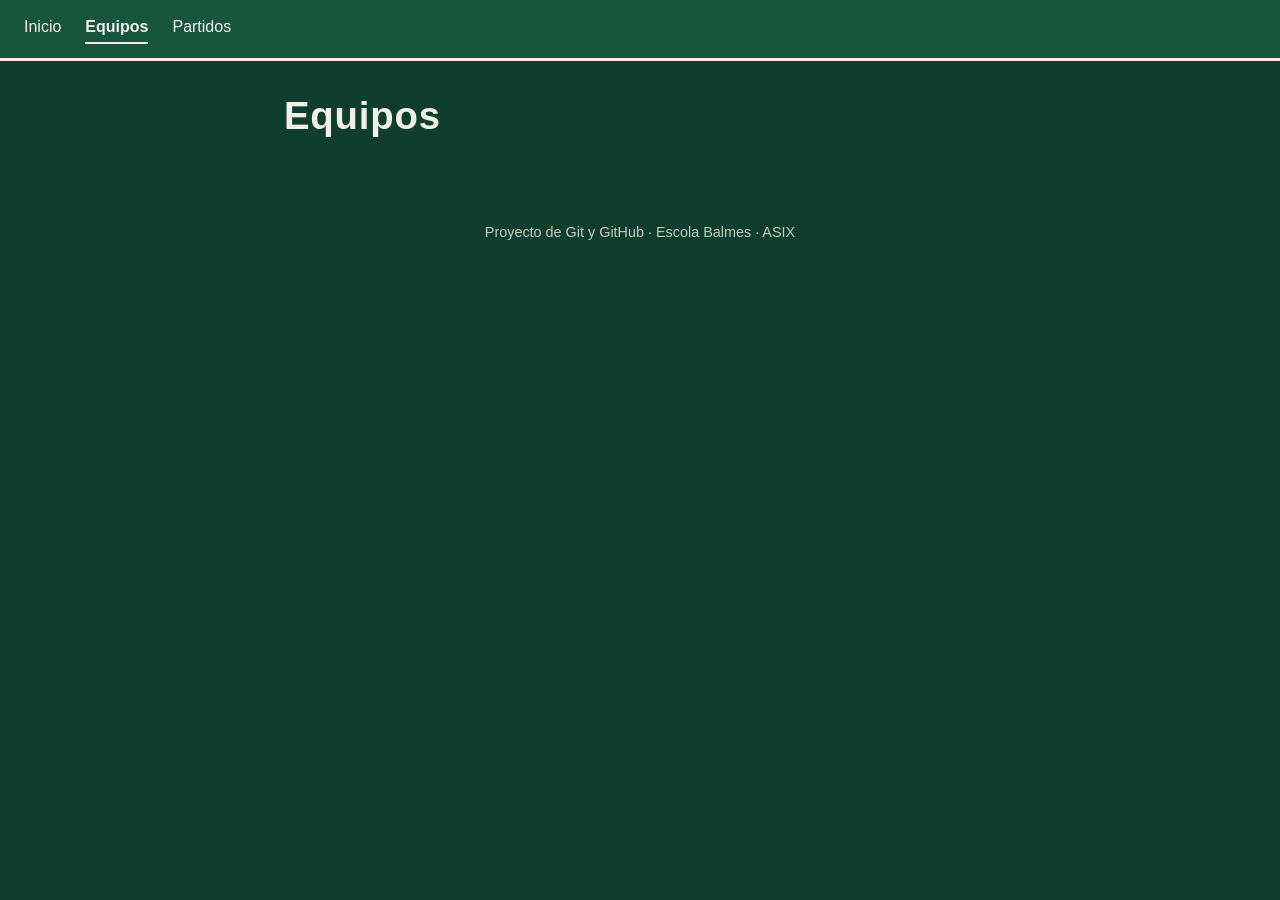
==== equipos.html @ b7c92d6e "añade estructura de equipos.html" ====
<!DOCTYPE html>
<html lang="es">
<head>
  <meta charset="UTF-8">
  <meta name="viewport" content="width=device-width, initial-scale=1">
  <title>La Liga · Equipos</title>
  <link rel="stylesheet" href="css/style.css">
</head>
<body>
  <header class="cabecera">
    <nav>
      <a href="index.html">Inicio</a>
      <a href="equipos.html" class="activo">Equipos</a>
      <a href="partidos.html">Partidos</a>
    </nav>
  </header>

  <main>
    <h1 class="titulo-pagina">Equipos</h1>
    <!-- PARTE 2: equipos -->
    
  </main>

  <footer>Proyecto de Git y GitHub · Escola Balmes · ASIX</footer>
  <script src="js/script.js"></script>
</body>
</html>
---- css/style.css ----
:root {
  --cesped: #0f3d2e;
  --cesped-claro: #17553f;
  --tiza: #f2efe6;
  --amarilla: #f5c518;
  --roja: #d64033;
}

* { box-sizing: border-box; }

body {
  margin: 0;
  font-family: "Trebuchet MS", Verdana, sans-serif;
  background: var(--cesped);
  color: var(--tiza);
  line-height: 1.6;
}

h1, h2 {
  font-family: "Franklin Gothic Medium", "Arial Narrow", Arial, sans-serif;
  letter-spacing: 0.02em;
}

.cabecera {
  background: var(--cesped-claro);
  border-bottom: 3px solid var(--tiza);
}
nav {
  display: flex;
  gap: 1.5rem;
  padding: 0.9rem 1.5rem;
}
nav a {
  color: var(--tiza);
  text-decoration: none;
  padding-bottom: 2px;
}
nav a:hover { border-bottom: 2px solid var(--amarilla); }
nav a.activo { border-bottom: 2px solid var(--tiza); font-weight: bold; }

main { max-width: 760px; margin: 0 auto; padding: 1.5rem; }

.portada {
  position: relative;
  text-align: center;
  padding: 4rem 1rem;
  border: 3px solid var(--tiza);
  margin-bottom: 2rem;
}
.portada::before {
  content: "";
  position: absolute;
  top: 0; bottom: 0; left: 50%;
  border-left: 3px solid var(--tiza);
}
.circulo {
  position: absolute;
  top: 50%; left: 50%;
  width: 150px; height: 150px;
  transform: translate(-50%, -50%);
  border: 3px solid var(--tiza);
  border-radius: 50%;
  background: var(--cesped);
}
.portada h1, .portada p, .portada button { position: relative; }
.portada h1 { font-size: 3.5rem; margin: 0; }
.subtitulo { margin-top: 0; }

button {
  background: var(--amarilla);
  color: var(--cesped);
  border: none;
  padding: 0.7rem 1.4rem;
  font-size: 1rem;
  font-weight: bold;
  cursor: pointer;
  border-radius: 4px;
}
button:hover { background: var(--roja); color: var(--tiza); }
button:focus-visible { outline: 3px solid var(--tiza); outline-offset: 2px; }
#mensaje { min-height: 1.5rem; font-weight: bold; }

.titulo-pagina { font-size: 2.4rem; margin-top: 0; }
.equipos { display: grid; gap: 1rem; }
.equipo {
  border-left: 6px solid var(--amarilla);
  padding: 0.5rem 1rem;
  background: var(--cesped-claro);
}
.equipo h2 { margin: 0; }
.equipo p { margin: 0.3rem 0 0; }

.aviso { font-style: italic; }
.tabla-caja { overflow-x: auto; }
table { width: 100%; border-collapse: collapse; }
th, td { padding: 0.6rem; text-align: left; border-bottom: 1px solid var(--tiza); }
th { background: var(--cesped-claro); }

footer { text-align: center; padding: 1.5rem; font-size: 0.9rem; opacity: 0.8; }

@media (max-width: 480px) {
  .portada h1 { font-size: 2.6rem; }
}
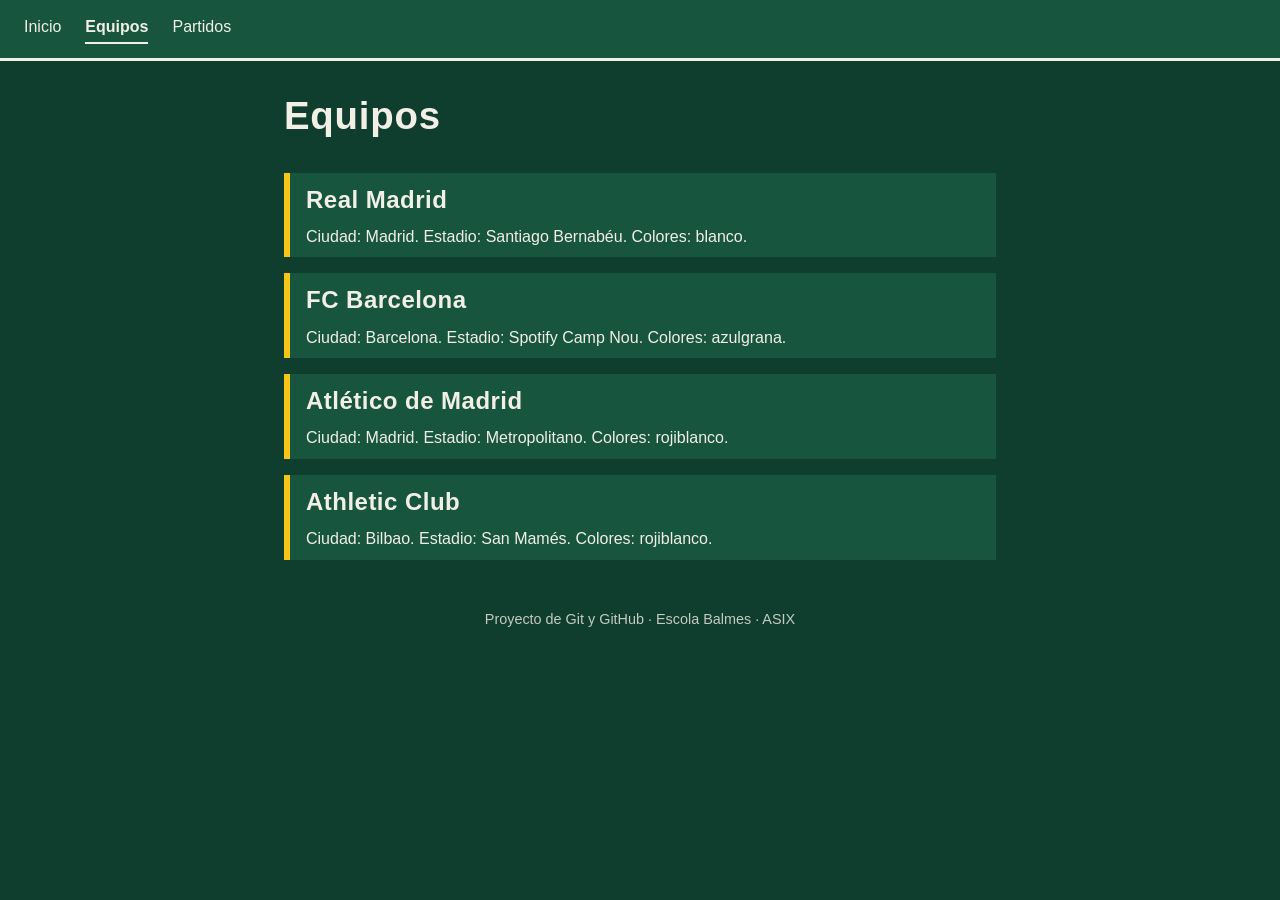
==== commit 4e317979: "añade los cuatro equipos" ====
--- a/equipos.html
+++ b/equipos.html
@@ -18,7 +18,24 @@
   <main>
     <h1 class="titulo-pagina">Equipos</h1>
     <!-- PARTE 2: equipos -->
-    
+    <section class="equipos">
+      <article class="equipo">
+        <h2>Real Madrid</h2>
+        <p>Ciudad: Madrid. Estadio: Santiago Bernabéu. Colores: blanco.</p>
+      </article>
+      <article class="equipo">
+        <h2>FC Barcelona</h2>
+        <p>Ciudad: Barcelona. Estadio: Spotify Camp Nou. Colores: azulgrana.</p>
+      </article>
+      <article class="equipo">
+        <h2>Atlético de Madrid</h2>
+        <p>Ciudad: Madrid. Estadio: Metropolitano. Colores: rojiblanco.</p>
+      </article>
+      <article class="equipo">
+        <h2>Athletic Club</h2>
+        <p>Ciudad: Bilbao. Estadio: San Mamés. Colores: rojiblanco.</p>
+      </article>
+    </section>
   </main>
 
   <footer>Proyecto de Git y GitHub · Escola Balmes · ASIX</footer>
